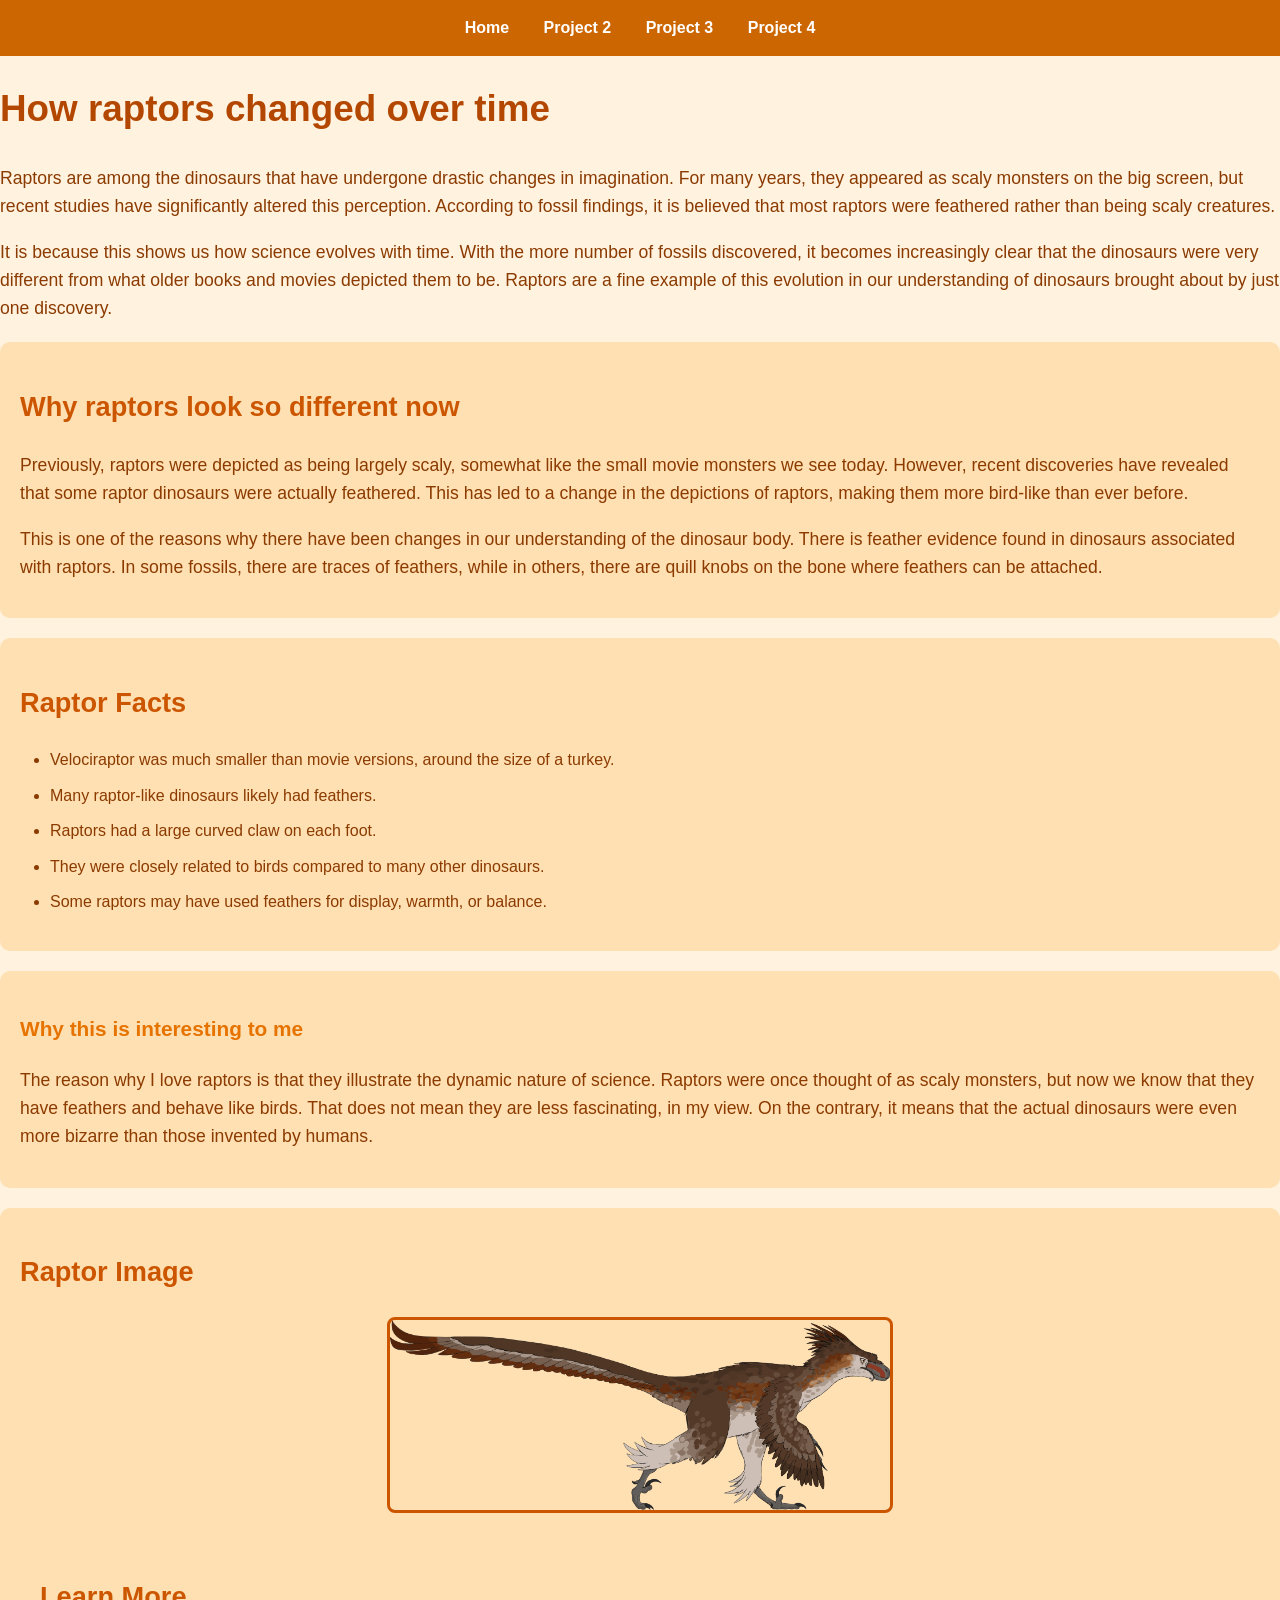
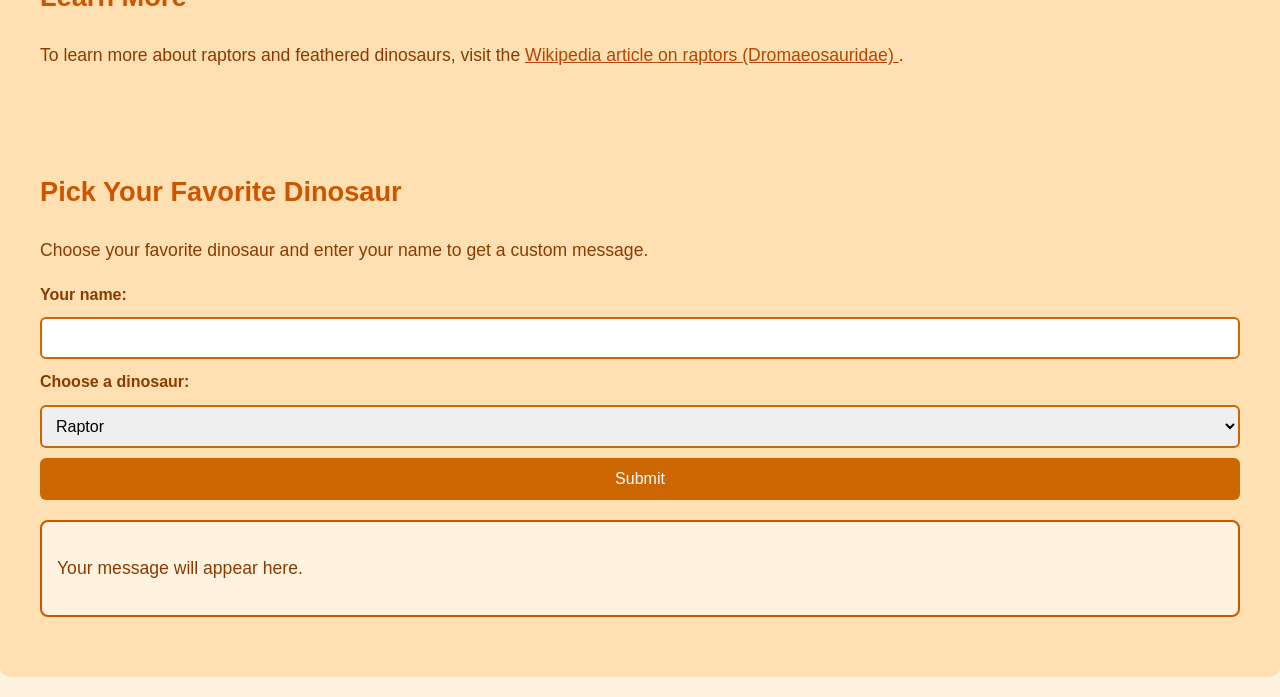
==== project4/project4.html @ 75ef480e "Add Project 4 raptor page with JavaScript and responsive design" ====
<!DOCTYPE html>
<html lang="en">
<head>
<meta charset="UTF-8">
<meta name="viewport" content="width=device-width, initial-scale=1.0">
<title>Project 4</title>
<link rel="stylesheet" href="../css/project4.css">
<script src="../js/script.js" defer></script>
</head>
<body>

<nav>
<a href="../index.html">Home</a>
<a href="../html/project2.html">Project 2</a>
<a href="../html/project3.html">Project 3</a>
<a href="project4.html">Project 4</a>
</nav>

<h1>How raptors changed over time</h1>

<p>
Raptors are among the dinosaurs that have undergone drastic changes in imagination.
For many years, they appeared as scaly monsters on the big screen, but recent studies have significantly altered this perception.
According to fossil findings, it is believed that most raptors were feathered rather than being scaly creatures.
</p>

<p>
It is because this shows us how science evolves with time.
With the more number of fossils discovered, it becomes increasingly clear that the dinosaurs were very different from what older books and movies depicted them to be.
Raptors are a fine example of this evolution in our understanding of dinosaurs brought about by just one discovery.
</p>

<section>
<h2>Why raptors look so different now</h2>

<p>
Previously, raptors were depicted as being largely scaly, somewhat like the small movie monsters we see today.
However, recent discoveries have revealed that some raptor dinosaurs were actually feathered.
This has led to a change in the depictions of raptors, making them more bird-like than ever before.
</p>

<p>
This is one of the reasons why there have been changes in our understanding of the dinosaur body.
There is feather evidence found in dinosaurs associated with raptors.
In some fossils, there are traces of feathers, while in others, there are quill knobs on the bone where feathers can be attached.
</p>
</section>

<section>
<h2>Raptor Facts</h2>

<ul>
<li>Velociraptor was much smaller than movie versions, around the size of a turkey.</li>
<li>Many raptor-like dinosaurs likely had feathers.</li>
<li>Raptors had a large curved claw on each foot.</li>
<li>They were closely related to birds compared to many other dinosaurs.</li>
<li>Some raptors may have used feathers for display, warmth, or balance.</li>
</ul>
</section>

<section>
<h3>Why this is interesting to me</h3>

<p>
The reason why I love raptors is that they illustrate the dynamic nature of science.
Raptors were once thought of as scaly monsters, but now we know that they have feathers and behave like birds.
That does not mean they are less fascinating, in my view.
On the contrary, it means that the actual dinosaurs were even more bizarre than those invented by humans.
</p>
</section>

<section>
<h2>Raptor Image</h2>

<img src="raptor.png" 
     alt="Feathered raptor reconstruction showing bird-like features" 
     width="500">

<section>
<h2>Learn More</h2>

<p>
To learn more about raptors and feathered dinosaurs, visit the
<a href="https://en.wikipedia.org/wiki/Dromaeosauridae" target="_blank">
Wikipedia article on raptors (Dromaeosauridae)
</a>.
</p>
</section>

</body>
</html>

<section>
<h2>Pick Your Favorite Dinosaur</h2>

<p>
Choose your favorite dinosaur and enter your name to get a custom message.
</p>

<form id="dinoForm">

<label for="name">Your name:</label>
<input type="text" id="name" required>

<label for="dino">Choose a dinosaur:</label>
<select id="dino">
  <option value="Raptor">Raptor</option>
  <option value="T-Rex">T-Rex</option>
  <option value="Brachiosaurus">Brachiosaurus</option>
  <option value="Stegosaurus">Stegosaurus</option>
  <option value="Triceratops">Triceratops</option>
</select>

<button type="submit">Submit</button>

</form>

<div id="messageBox">
<p>Your message will appear here.</p>
</div>
</section>
---- css/project4.css ----
body {
background-color: #fff3e0;
font-family: Arial, Helvetica, sans-serif;
color: #8b3a00;
margin: 0;
padding: 0;
line-height: 1.6;
}

nav {
background-color: #cc6600;
padding: 15px;
text-align: center;
}

nav a {
color: white;
text-decoration: none;
margin: 0 15px;
font-weight: bold;
}

nav a:hover {
  color: #ffe0b2;
  text-decoration: underline;
}

main {
  max-width: 900px;
  margin: 20px auto;
  padding: 20px;
}

section {
  background-color: #ffe0b2;
  padding: 20px;
  margin: 20px 0;
  border-radius: 10px;
}

h1 {
  color: #b34700;
  font-size: 2.3em;
}

h2 {
  color: #cc5500;
  font-size: 1.7em;
}

h3 {
  color: #e67300;
  font-size: 1.3em;
}

p {
  font-size: 1.1em;
  color: #8b3a00;
}

ul {
  padding-left: 30px;
}

li {
  margin-bottom: 10px;
}

img {
  display: block;
  margin: 20px auto;
  border: 3px solid #cc5500;
  border-radius: 8px;
  max-width: 100%;
  height: auto;
}

a {
  color: #b34700;
}

a:hover {
  color: #ff8c1a;
}

form {
  display: flex;
  flex-direction: column;
  gap: 10px;
}

label {
  font-weight: bold;
}

input,
select {
  padding: 10px;
  border: 2px solid #cc6600;
  border-radius: 6px;
  font-size: 1em;
}

button {
  background-color: #cc6600;
  color: white;
  border: none;
  padding: 12px;
  border-radius: 6px;
  font-size: 1em;
  cursor: pointer;
}

button:hover {
  background-color: #b34700;
}

#messageBox {
  background-color: #fff3e0;
  border: 2px solid #cc5500;
  padding: 15px;
  margin-top: 20px;
  border-radius: 8px;
}

/* Responsive design for smaller screens */
@media screen and (max-width: 600px) {
  nav a {
    display: block;
    margin: 10px 0;
  }

  main {
    padding: 10px;
  }

  section {
    padding: 15px;
  }

  h1 {
    font-size: 1.7em;
  }

  h2 {
    font-size: 1.3em;
  }

  p {
    font-size: 1em;
  }

  img {
    width: 100%;
  }
}
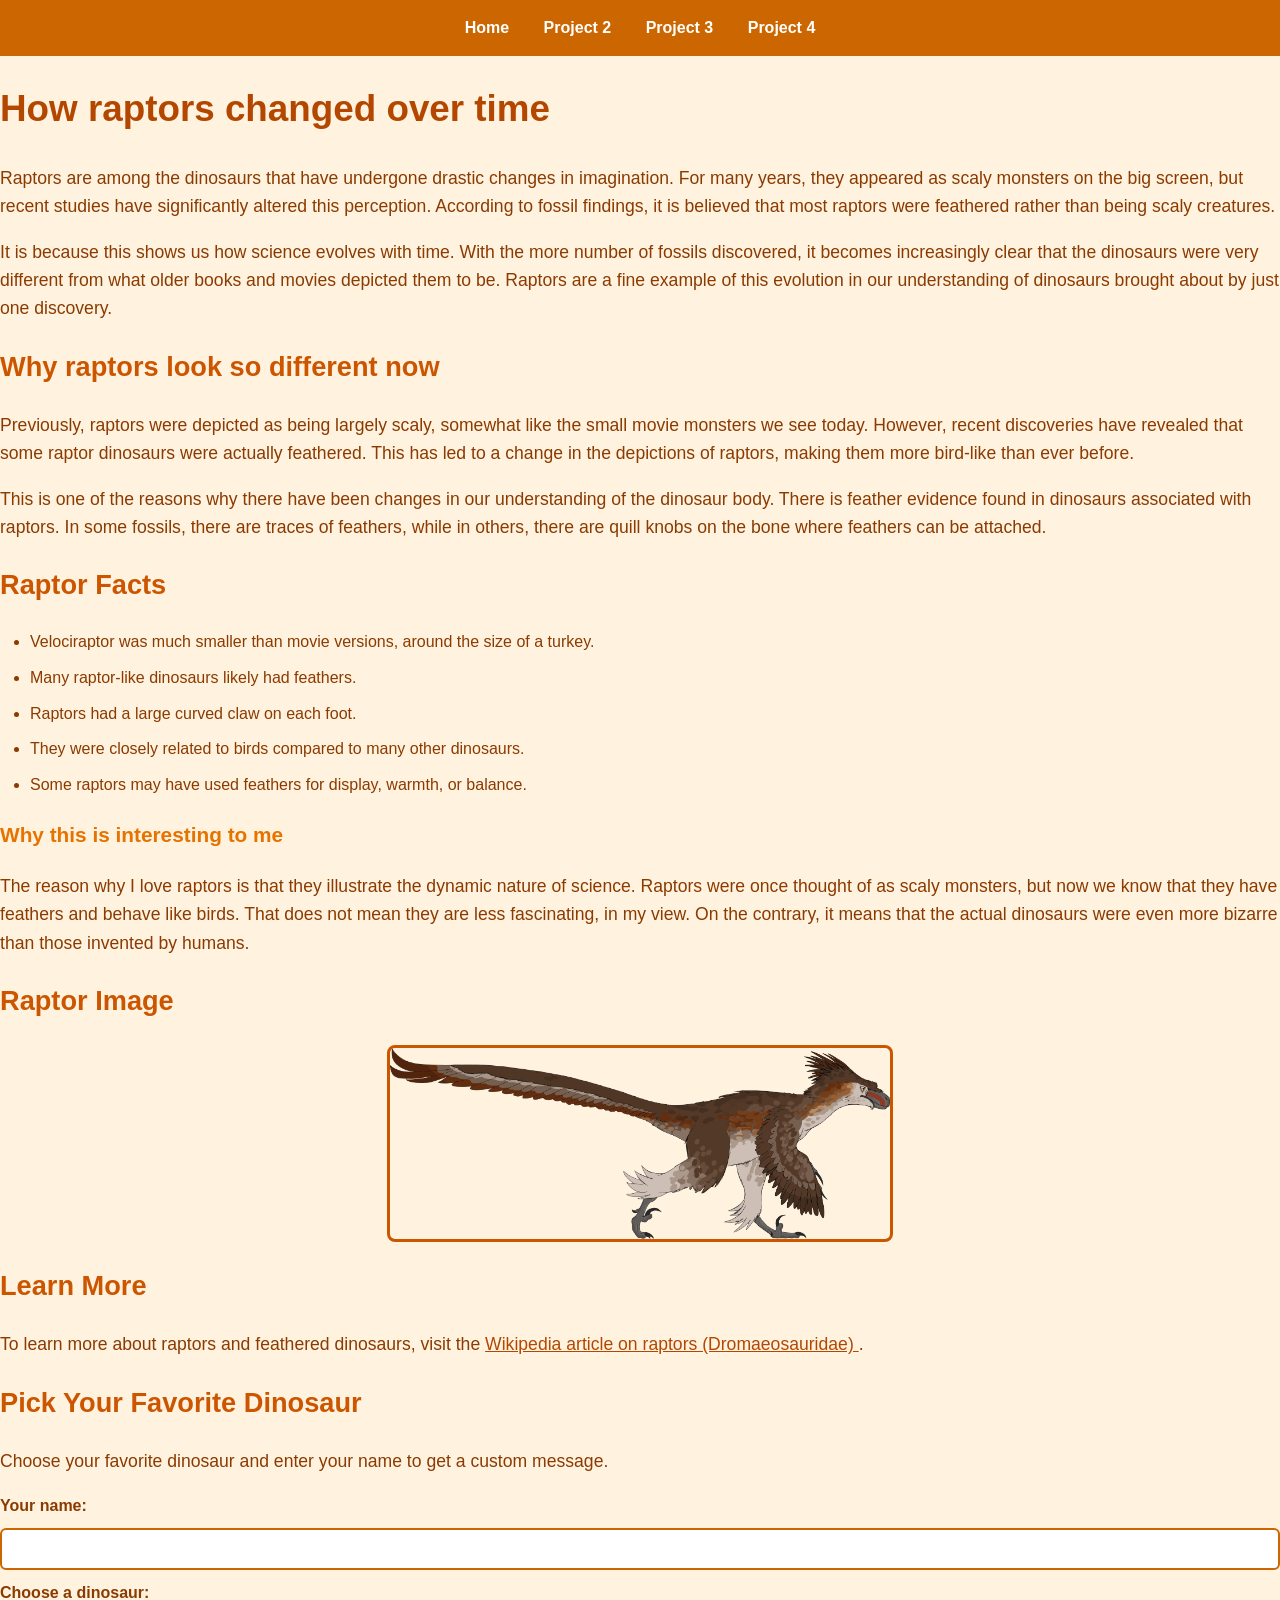
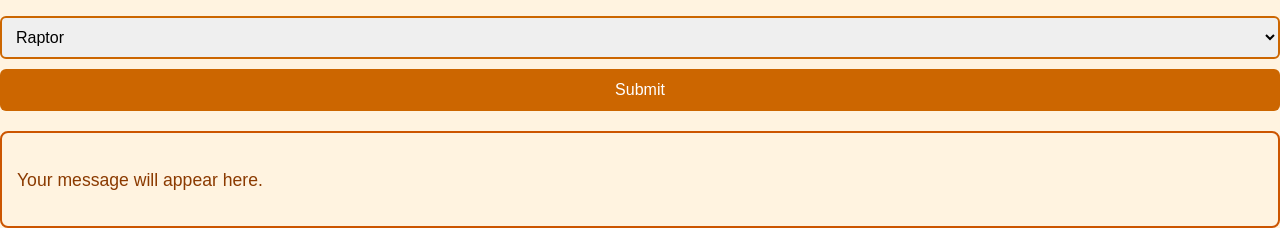
==== commit be91765e: "Final GreenTech Solutionl" ====
--- a/project4/project4.html
+++ b/project4/project4.html
@@ -30,7 +30,6 @@
 Raptors are a fine example of this evolution in our understanding of dinosaurs brought about by just one discovery.
 </p>
 
-<section>
 <h2>Why raptors look so different now</h2>
 
 <p>
@@ -44,9 +43,7 @@
 There is feather evidence found in dinosaurs associated with raptors.
 In some fossils, there are traces of feathers, while in others, there are quill knobs on the bone where feathers can be attached.
 </p>
-</section>
 
-<section>
 <h2>Raptor Facts</h2>
 
 <ul>
@@ -56,9 +53,7 @@
 <li>They were closely related to birds compared to many other dinosaurs.</li>
 <li>Some raptors may have used feathers for display, warmth, or balance.</li>
 </ul>
-</section>
 
-<section>
 <h3>Why this is interesting to me</h3>
 
 <p>
@@ -67,16 +62,13 @@
 That does not mean they are less fascinating, in my view.
 On the contrary, it means that the actual dinosaurs were even more bizarre than those invented by humans.
 </p>
-</section>
 
-<section>
 <h2>Raptor Image</h2>
 
 <img src="raptor.png" 
      alt="Feathered raptor reconstruction showing bird-like features" 
      width="500">
 
-<section>
 <h2>Learn More</h2>
 
 <p>
@@ -85,12 +77,7 @@
 Wikipedia article on raptors (Dromaeosauridae)
 </a>.
 </p>
-</section>
 
-</body>
-</html>
-
-<section>
 <h2>Pick Your Favorite Dinosaur</h2>
 
 <p>
@@ -117,5 +104,4 @@
 
 <div id="messageBox">
 <p>Your message will appear here.</p>
-</div>
-</section>+</div>
